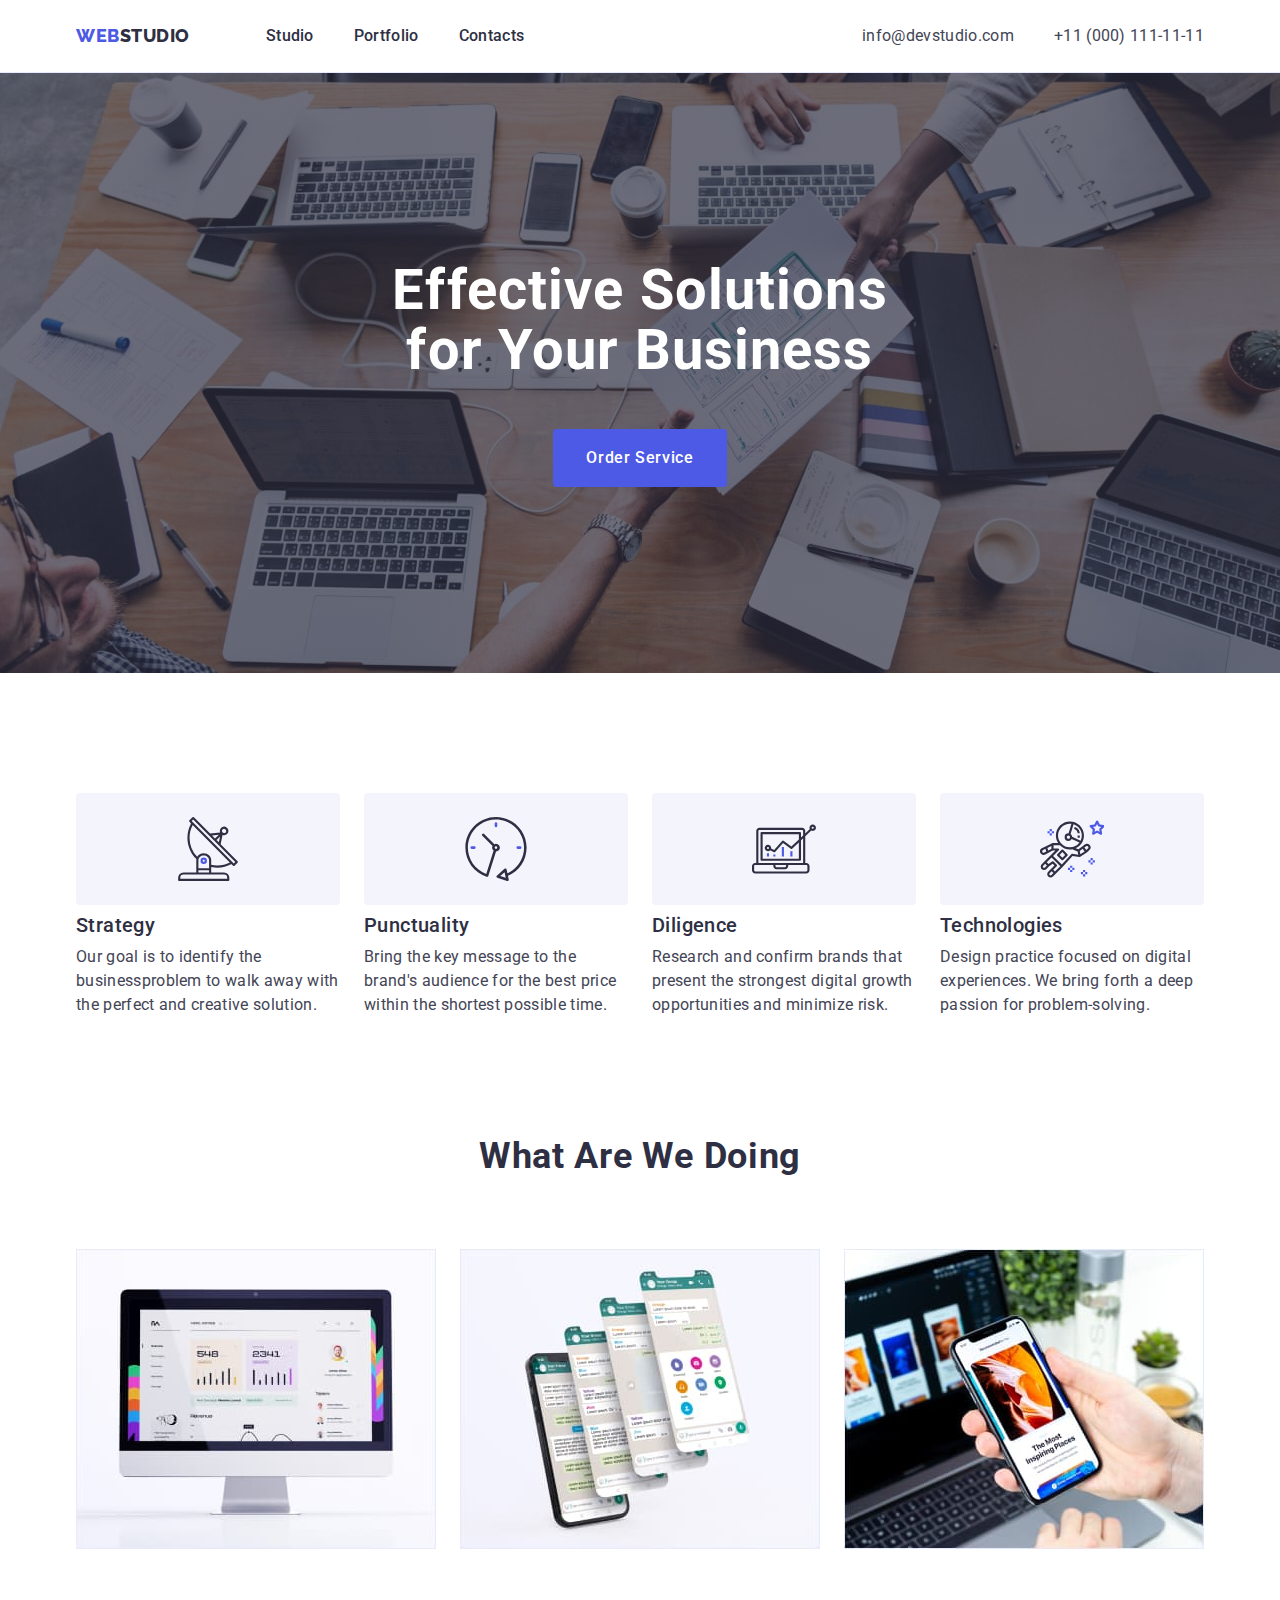
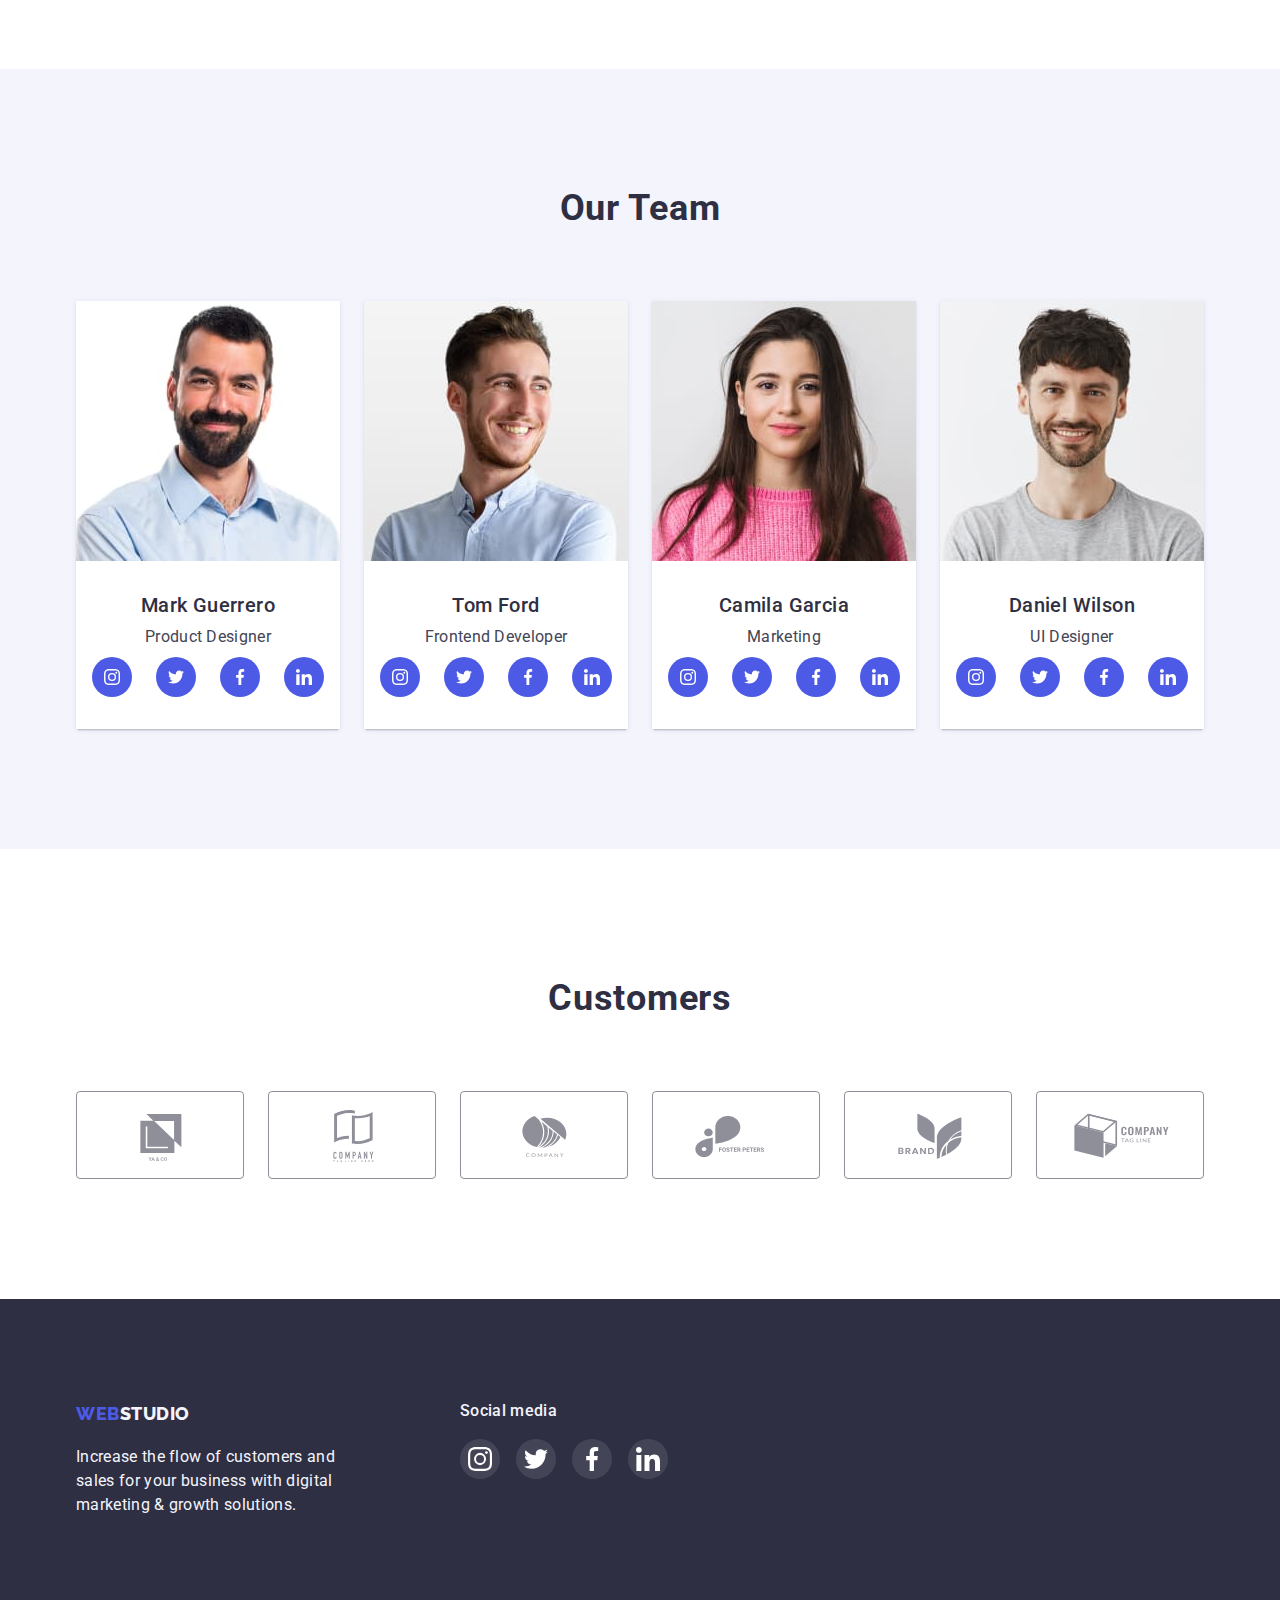
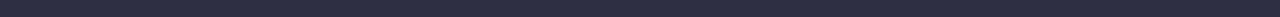
==== index.html @ 01f94a44 "Initial commit" ====
<!DOCTYPE html>
<html lang="en">
  <head>
    <meta charset="UTF-8">
    <link
      rel="stylesheet"
      href="https://cdnjs.cloudflare.com/ajax/libs/modern-normalize/1.1.0/modern-normalize.css">
    <link rel="preconnect" href="https://fonts.googleapis.com">
    <link rel="preconnect" href="https://fonts.gstatic.com" crossorigin>
    <link
      href="https://fonts.googleapis.com/css2?family=Raleway:wght@800&family=Roboto:wght@400;500;700;900&display=swap"
      rel="stylesheet">
    <link rel="stylesheet" href="./css/styles.css">
    <title>Main page</title>
  </head>
  <body>
    <!-- Header section -->
    <header class="header">
      <div class="container">
        <nav class="navigation">
          <!-- Logo -->
          <a
            href="./index.html"
            aria-label="Webstudio home page"
            class="logo navigation-item"
          >
            <span class="logo-accent">Web</span>Studio
          </a>

          <!-- Main navigation -->
          <ul class="navigation-list list">
            <li class="item">
              <a href="./index.html" class="navigation-item"> Studio </a>
            </li>
            <li class="item">
              <a href="./portfolio.html" class="navigation-item"> Portfolio </a>
            </li>
            <li class="item">
              <a href="" class="navigation-item"> Contacts </a>
            </li>
          </ul>
        </nav>
        <!-- Contacts block. The only address block at present so wrapped with address tag -->
        <address>
          <ul class="contact-list list">
            <li class="item">
              <a href="mailto:info@devstudio.com" class="contact-item">
                <!-- <svg class="icon-socials">
                  <use href="./images/icons.svg#envelope"></use>
                </svg> -->
                info@devstudio.com
              </a>
            </li>
            <li class="item">
              <a href="tel:+110001111111" class="contact-item">
                <!-- <svg class="icon-socials">
                  <use href="./images/icons.svg#phone"></use>
                </svg> -->
                +11 (000) 111-11-11
              </a>
            </li>
          </ul>
        </address>
      </div>
    </header>

    <main>
      <!-- Hero section -->
      <section class="section hero">
        <div class="overlay">
          <h1 class="hero-title">Effective Solutions for Your Business</h1>
          <button type="button" class="button primary">Order Service</button>
        </div>
      </section>
      <!-- Strengths section -->
      <section class="section strengths">
        <div class="container">
          <h2 class="section-title visually-hidden">Strengths</h2>
          <ul class="strengths-list list">
            <li class="item">
              <div class="item-picture">
                <svg class="strengths-icon">
                  <use href="./images/icons.svg#antenna"></use>
                </svg>
              </div>
              <h3 class="item-title">Strategy</h3>
              <p class="item-text">
                Our goal is to identify the businessproblem to walk away with
                the perfect and creative solution.
              </p>
            </li>
            <li class="item">
              <div class="item-picture">
                <svg class="strengths-icon">
                  <use href="./images/icons.svg#clock"></use>
                </svg>
              </div>
              <h3 class="item-title">Punctuality</h3>
              <p class="item-text">
                Bring the key message to the brand's audience for the best price
                within the shortest possible time.
              </p>
            </li>
            <li class="item">
              <div class="item-picture">
                <svg class="strengths-icon">
                  <use href="./images/icons.svg#diagram"></use>
                </svg>
              </div>
              <h3 class="item-title">Diligence</h3>
              <p class="item-text">
                Research and confirm brands that present the strongest digital
                growth opportunities and minimize risk.
              </p>
            </li>
            <li class="item">
              <div class="item-picture">
                <svg class="strengths-icon">
                  <use href="./images/icons.svg#astronaut"></use>
                </svg>
              </div>
              <h3 class="item-title">Technologies</h3>
              <p class="item-text">
                Design practice focused on digital experiences. We bring forth a
                deep passion for problem-solving.
              </p>
            </li>
          </ul>
        </div>
      </section>

      <!-- Services section -->
      <section class="section services">
        <div class="container">
          <h2 class="section-title">What are we doing</h2>
          <ul class="services-list list">
            <li class="item">
              <a href="./portfolio.html" class="item-link">
                <img
                  src="./images/img1-services-360x300-opt.jpg"
                  alt="descktop web application"
                  width="360"
                  height="300"
                  class="block-img"
                >
              </a>
            </li>
            <li class="item">
              <a href="./portfolio.html" class="item-link">
                <img
                  src="./images/img2-services-360x300-opt.jpg"
                  alt="mobile application"
                  width="360"
                  height="300"
                  class="block-img"
                >
              </a>
            </li>
            <li class="item">
              <a href="./portfolio.html" class="item-link">
                <img
                  src="./images/img3-services-360x300-opt.jpg"
                  alt="web application for different type of devices"
                  width="360"
                  height="300"
                  class="block-img"
                >
              </a>
            </li>
          </ul>
        </div>
      </section>

      <!-- Team section -->
      <section class="section team">
        <div class="container">
          <h2 class="section-title">Our Team</h2>
          <ul class="team-list list">
            <li class="item">
              <img
                src="./images/img1-team-264x260-opt.jpg"
                alt="Mark Guerrero product designer"
                width="264"
                height="260"
                class="block-img"
              >
              <div class="caption-wrapper">
                <h3 class="item-title">Mark Guerrero</h3>
                <p class="item-text">Product Designer</p>
                <ul class="list socials-list">
                  <li class="social-item">
                    <a
                      href="https://instagram.com"
                      aria-label="instagram"
                      class="link-social"
                    >
                      <svg class="icon-socials">
                        <use href="./images/icons.svg#instagram"></use>
                      </svg>
                    </a>
                  </li>
                  <li class="social-item">
                    <a
                      href="https://twitter.com"
                      aria-label="twitter"
                      class="link-social"
                    >
                      <svg class="icon-socials">
                        <use href="./images/icons.svg#twitter"></use>
                      </svg>
                    </a>
                  </li>
                  <li class="social-item">
                    <a
                      href="https://facebook.com"
                      aria-label="facebook"
                      class="link-social"
                    >
                      <svg class="icon-socials">
                        <use href="./images/icons.svg#facebook"></use>
                      </svg>
                    </a>
                  </li>
                  <li class="social-item">
                    <a
                      href="https://linkedin.com"
                      aria-label="linkedin"
                      class="link-social"
                    >
                      <svg class="icon-socials">
                        <use href="./images/icons.svg#linkedin"></use>
                      </svg>
                    </a>
                  </li>
                </ul>
              </div>
            </li>
            <li class="item">
              <img
                src="./images/img2-team-264x260-opt.jpg"
                alt="Tom Ford frontend developer"
                width="264"
                height="260"
                class="block-img"
              >
              <div class="caption-wrapper">
                <h3 class="item-title">Tom Ford</h3>
                <p class="item-text">Frontend Developer</p>
                <ul class="list socials-list">
                  <li class="social-item">
                    <a
                      href="https://instagram.com"
                      aria-label="instagram"
                      class="link-social"
                    >
                      <svg class="icon-socials">
                        <use href="./images/icons.svg#instagram"></use>
                      </svg>
                    </a>
                  </li>
                  <li class="social-item">
                    <a
                      href="https://twitter.com"
                      aria-label="twitter"
                      class="link-social"
                    >
                      <svg class="icon-socials">
                        <use href="./images/icons.svg#twitter"></use>
                      </svg>
                    </a>
                  </li>
                  <li class="social-item">
                    <a
                      href="https://facebook.com"
                      aria-label="facebook"
                      class="link-social"
                    >
                      <svg class="icon-socials">
                        <use href="./images/icons.svg#facebook"></use>
                      </svg>
                    </a>
                  </li>
                  <li class="social-item">
                    <a
                      href="https://linkedin.com"
                      aria-label="linkedin"
                      class="link-social"
                    >
                      <svg class="icon-socials">
                        <use href="./images/icons.svg#linkedin"></use>
                      </svg>
                    </a>
                  </li>
                </ul>
              </div>
            </li>
            <li class="item">
              <img
                src="./images/img3-team-264x260-opt.jpg"
                alt="Camila Garcia marketing"
                width="264"
                height="260"
                class="block-img"
              >
              <div class="caption-wrapper">
                <h3 class="item-title">Camila Garcia</h3>
                <p class="item-text">Marketing</p>
                <ul class="list socials-list">
                  <li class="social-item">
                    <a
                      href="https://instagram.com"
                      aria-label="instagram"
                      class="link-social"
                    >
                      <svg class="icon-socials">
                        <use href="./images/icons.svg#instagram"></use>
                      </svg>
                    </a>
                  </li>
                  <li class="social-item">
                    <a
                      href="https://twitter.com"
                      aria-label="twitter"
                      class="link-social"
                    >
                      <svg class="icon-socials">
                        <use href="./images/icons.svg#twitter"></use>
                      </svg>
                    </a>
                  </li>
                  <li class="social-item">
                    <a
                      href="https://facebook.com"
                      aria-label="facebook"
                      class="link-social"
                    >
                      <svg class="icon-socials">
                        <use href="./images/icons.svg#facebook"></use>
                      </svg>
                    </a>
                  </li>
                  <li class="social-item">
                    <a
                      href="https://linkedin.com"
                      aria-label="linkedin"
                      class="link-social"
                    >
                      <svg class="icon-socials">
                        <use href="./images/icons.svg#linkedin"></use>
                      </svg>
                    </a>
                  </li>
                </ul>
              </div>
            </li>
            <li class="item">
              <img
                src="./images/img4-team-264x260-opt.jpg"
                alt="Daniel Wilson ui designer"
                width="264"
                height="260"
                class="block-img"
              >
              <div class="caption-wrapper">
                <h3 class="item-title">Daniel Wilson</h3>
                <p class="item-text">UI Designer</p>
                <ul class="list socials-list">
                  <li class="social-item">
                    <a
                      href="https://instagram.com"
                      aria-label="instagram"
                      class="link-social"
                    >
                      <svg class="icon-socials">
                        <use href="./images/icons.svg#instagram"></use>
                      </svg>
                    </a>
                  </li>
                  <li class="social-item">
                    <a
                      href="https://twitter.com"
                      aria-label="twitter"
                      class="link-social"
                    >
                      <svg class="icon-socials">
                        <use href="./images/icons.svg#twitter"></use>
                      </svg>
                    </a>
                  </li>
                  <li class="social-item">
                    <a
                      href="https://facebook.com"
                      aria-label="facebook"
                      class="link-social"
                    >
                      <svg class="icon-socials">
                        <use href="./images/icons.svg#facebook"></use>
                      </svg>
                    </a>
                  </li>
                  <li class="social-item">
                    <a
                      href="https://linkedin.com"
                      aria-label="linkedin"
                      class="link-social"
                    >
                      <svg class="icon-socials">
                        <use href="./images/icons.svg#linkedin"></use>
                      </svg>
                    </a>
                  </li>
                </ul>
              </div>
            </li>
          </ul>
        </div>
      </section>
       <!-- Clients section -->
    <section class="section clients">
      <div class="container">
        <h2 class="section-title">Customers</h2>
        <ul class="clients-list list">
          <li class="item">
            <a href="" aria-label="client one" class="client-link">
              <svg class="client-icon">
                <use href="./images/icons.svg#company-1"></use>
              </svg>
            </a>
          </li>
          <li class="item">
            <a href="" aria-label="client two" class="client-link">
              <svg class="client-icon">
                <use href="./images/icons.svg#company-2"></use>
              </svg>
            </a>
          </li>
          <li class="item">
            <a href="" aria-label="client three" class="client-link">
              <svg class="client-icon">
                <use href="./images/icons.svg#company-3"></use>
              </svg>
            </a>
          </li>
          <li class="item">
            <a href="" aria-label="client four" class="client-link">
              <svg class="client-icon">
                <use href="./images/icons.svg#company-4"></use>
              </svg>
            </a>
          </li>
          <li class="item">
            <a href="" aria-label="client five" class="client-link">
              <svg class="client-icon">
                <use href="./images/icons.svg#company-5"></use>
              </svg>
            </a>
          </li>
          <li class="item">
            <a href="" aria-label="client six" class="client-link">
              <svg class="client-icon">
                <use href="./images/icons.svg#company-6"></use>
              </svg>
            </a>
          </li>
        </ul>
      </div>
    </section>
    </main>

   

    <footer class="footer">
      <div class="container">
        <!-- <h2 class="visually-hidden">Footer</h2> -->
        <!-- Logo block-->
        <div class="footer-logo">
          <!-- <h3 class="visually-hidden">Logo</h3> -->
          <a href="./index.html" aria-label="Webstudio home page" class="logo">
            <span class="logo-accent">Web</span>Studio
          </a>

          <!-- This part also can be call to action (<b>) but not important at the moment -->
          <p class="footer-text">
            Increase the flow of customers and sales for your business with
            digital marketing & growth solutions.
          </p>
        </div>
        <!-- Socials block -->
        <div class="footer-socials">
          <p class="socials-title">Social media</p>
          <ul class="list socials-list">
            <li class="social-item">
              <a
                href="https://instagram.com"
                aria-label="instagram"
                class="link-social"
              >
                <svg class="icon-socials">
                  <use href="./images/icons.svg#instagram"></use>
                </svg>
              </a>
            </li>
            <li class="social-item">
              <a
                href="https://twitter.com"
                aria-label="twitter"
                class="link-social"
              >
                <svg class="icon-socials">
                  <use href="./images/icons.svg#twitter"></use>
                </svg>
              </a>
            </li>
            <li class="social-item">
              <a
                href="https://facebook.com"
                aria-label="facebook"
                class="link-social"
              >
                <svg class="icon-socials">
                  <use href="./images/icons.svg#facebook"></use>
                </svg>
              </a>
            </li>
            <li class="social-item">
              <a
                href="https://linkedin.com"
                aria-label="linkedin"
                class="link-social"
              >
                <svg class="icon-socials">
                  <use href="./images/icons.svg#linkedin"></use>
                </svg>
              </a>
            </li>
          </ul>
        </div>
      </div>
    </footer>
  </body>
</html>
---- css/styles.css ----
:root {
    --primary-brand: #4D5AE5;
    --action-active: #404BBF;
    --dark: #2E2F42;
    --text-main: #434455;
    --accent-color: #E7E9FC;
    --light: #F4F4FD;
    --background-primary: #FFFFFF;
    --hero-background: rgba(46, 47, 66, 0.7);
    --background-footer-social: rgba(255, 255, 255, 0.1);
    --success-highlight: #31D0AA;
    --subtle-text: #8E8F99;
}

body {

    color: var(--text-main);

    font-family: 'Roboto', sans-serif;

}

.container {
    width: 1158px;
    margin-left: auto;
    margin-right: auto;
    padding-left: 15px;
    padding-right: 15px;

}

/* 4px fix */
.block-img {
    display: block;
}

/* common undotted list*/
.list {
    margin-top: 0;
    margin-bottom: 0;
    padding-left: 0;

    list-style: none;
}


/* common dark item header */
.item-title {
    margin-top: 0;
    margin-bottom: 0;

    color: var(--dark);

    font-weight: 500;
    font-size: 20px;
    line-height: 1.2;
    letter-spacing: 0.02em;
}

.item-text {
    margin-top: 0;
    margin-bottom: 0;

    /* Temporary fix for a text wrapped with link in a team block (styles inherited from user-agent).  */
    /* Will be deleted because team items doesn't look like a link on next mockups*/
    color: var(--text-main);
    line-height: 1.5;
    letter-spacing: 0.02em;
}

.section {
    background-color: var(--background-primary);
}

.section-title {
    margin-top: 0;
    margin-bottom: 0;

    color: var(--dark);


    font-size: 36px;
    line-height: 1.11;
    letter-spacing: 0.02em;
    text-transform: capitalize;
    text-align: center;
}


/* links */

.item-link {
    text-decoration: none;
}

/* Just for hover/focused purposes */
.item-link:hover,
.item-link:focus {
    background-color: var(--primary-brand);
}

.button {

    border-radius: 4px;
    border: 1px solid transparent;

    font-family: 'Roboto', sans-serif;
    font-size: 16px;
    font-weight: 500;
    line-height: 1.5;
    letter-spacing: 0.04em;

    cursor: pointer;
}

.button.primary {
    padding: 16px 32px;
    color: var(--background-primary);
    background-color: var(--primary-brand);

}

.button.primary:hover,
.button.primary:focus {
    background-color: var(--action-active);

}


.button.filter {
    padding: 12px 24px;
    border: 1px solid var(--accent-color);


    background-color: var(--light);
    color: var(--primary-brand);

}

.button.filter:hover,
.button.filter:focus {
    border: 1px solid transparent;

    background-color: var(--action-active);
    color: var(--background-primary);

    box-shadow: 0px 3px 1px rgba(0, 0, 0, 0.1), 0px 2px 1px rgba(0, 0, 0, 0.08), 0px 2px 2px rgba(0, 0, 0, 0.12);

}

/* Socials */
.link-social {
    /* display: block; */
    display: flex;
    min-width: 40px;
    min-height: 40px;
    padding: 8px;
    justify-content: center;
    align-items: center;

    border-radius: 50%;


}

.icon-socials {
    display: block;
    width: 16px;
    height: 16px;

    fill: var(--background-primary)
}

/* For hodden elements */
.visually-hidden {
    position: absolute;
    width: 1px;
    height: 1px;
    margin: -1px;
    border: 0;
    padding: 0;

    white-space: nowrap;
    clip-path: inset(100%);
    clip: rect(0 0 0 0);
    overflow: hidden;
}

/* Header Section */

.header {
    border-bottom: 1px solid var(--accent-color);
    background-color: var(--background-primary);
}

.header .container {
    display: flex;
    justify-content: space-between;
    align-items: center;
}

/* Logo Elements*/

.logo {


    font-family: 'Raleway', sans-serif;
    font-weight: 800;
    font-size: 18px;
    line-height: 1.33;
    letter-spacing: 0.03em;
    text-transform: uppercase;
    text-decoration: none;

}

.logo .logo-accent {
    color: var(--primary-brand);
}

.logo.navigation-item {
    margin-right: 76px;
}


/* Site Navigation Block */

.navigation {
    display: flex;
}

.navigation-list {
    display: flex;
}

.navigation-list .item:not(:last-child) {
    margin-right: 40px;
}

.navigation-item {
    display: block;
    padding-top: 24px;
    padding-bottom: 24px;

    color: var(--dark);
    text-decoration: none;

}

.navigation-item:hover,
.navigation-item:focus {
    color: var(--action-active);
}

.navigation-list .navigation-item {
    font-weight: 500;
    line-height: 1.5;
    letter-spacing: 0.02em;
}


/* Contacts Block*/

.contact-list {
    display: flex;
}

.contact-list .item:not(:last-child) {
    margin-right: 40px;
}


.contact-item {
    display: inline-block;
    padding-top: 24px;
    padding-bottom: 24px;

    color: var(--text-main);
    text-decoration: none;
    line-height: 1.5;
    letter-spacing: 0.02em;
}

.contact-item .icon-socials {
    display: inline-block;
    /* 8px in total but 4px inline-block 4px margin  */
    margin-right: 4px;
    vertical-align: middle;

    fill: currentColor;
}

.contact-item:hover,
.contact-item:focus {
    color: var(--action-active);
}

.contact-list .contact-item {
    font-style: normal;
}

/* Hero Section */

.hero-title {
    margin-top: 0;
    margin-bottom: 48px;
    margin-left: auto;
    margin-right: auto;
    max-width: 498px;

    color: var(--background-primary);

    font-size: 56px;
    line-height: 1.07;
    letter-spacing: 0.02em;
}

.overlay {
    height: 600px;
    max-width: 1400px;
    margin-left: auto;
    margin-right: auto;
    padding-top: 188px;
    background-image:
        linear-gradient(var(--hero-background), var(--hero-background)),
        url("../images/people-office-1400x600-opt.jpg");

    text-align: center;
}

/* Strengths Section */
.strengths {
    padding-top: 120px;
    padding-bottom: 60px;
}

.strengths .item {
    width: 264px;
}

.strengths .item-title {
    margin-bottom: 8px;
}

.strengths-list {
    display: flex;
}

.strengths-list .item:not(:last-child) {
    margin-right: 24px;
}

.strengths-list .item-picture {
    /* padding: 24px 100px; */
    display: flex;
    padding: 4px;
    min-height: 112px;
    justify-content: center;
    align-items: center;
    margin-bottom: 8px;

    background-color: var(--light);
    border-radius: 4px;
}

.strengths-icon {
    display: block;
    width: 64px;
    height: 64px;

    fill: var(--dark);
}

/* Services Section */

.services {
    padding-top: 60px;
    padding-bottom: 120px;
}

.services .section-title {
    margin-bottom: 72px;
}

.services-list {
    display: flex;
}

.services-list .item:not(:last-child) {
    margin-right: 24px;
}



/* Team Section */

.team {
    padding-top: 120px;
    padding-bottom: 120px;

    background-color: var(--light);
}

.team .section-title {
    margin-bottom: 72px;
}

.team-list {
    display: flex;
}

.team-list .item {
    text-align: center;

    box-shadow: 0px 1px 6px rgba(46, 47, 66, 0.08), 0px 1px 1px rgba(46, 47, 66, 0.16), 0px 2px 1px rgba(46, 47, 66, 0.08);
    border-radius: 0px 0px 4px 4px;
}

.team-list .item-title {
    margin-bottom: 8px;
}

.team-list .item-text {
    margin-bottom: 8px;
}

.team-list .item:not(:last-child) {
    margin-right: 24px;
}

.team-list .caption-wrapper {
    padding: 32px 16px;

    background-color: var(--background-primary);
}

.socials-list {
    display: flex;
    justify-content: space-between;
}



.team .link-social {
    background-color: var(--primary-brand);
    
}

.team .link-social:hover,
.team .link-social:focus {
    background-color: var(--action-active);

}





/* Portfolio Section */

.portfolio {
    padding-top: 96px;
    padding-bottom: 120px;
}

.filter-list {
    display: flex;
    justify-content: center;
    margin-bottom: 72px;
}

.works-list .item-title {
    margin-bottom: 8px;

}

.works-list .item {
    box-shadow: 0px 1px 6px rgba(46, 47, 66, 0.08);
}

.works-list .item:hover,
.works-list .item:focus {
    box-shadow: 0px 1px 6px rgba(46, 47, 66, 0.08), 0px 1px 1px rgba(46, 47, 66, 0.16), 0px 2px 1px rgba(46, 47, 66, 0.08);
}

.works-list .caption-wrapper {
    padding: 32px 16px;

    border-left: 1px solid var(--accent-color);
    border-right: 1px solid var(--accent-color);
    border-bottom: 1px solid var(--accent-color);
}

.works-list .item:hover .caption-wrapper,
.works-list .item:focus .caption-wrapper {
    border-left: 0.5px solid var(--light);
    border-right: 0.5px solid var(--light);
    border-bottom: 0.5px solid var(--light);
}


/* Portfolio Filter */

.filter-list .item:not(:last-child) {
    margin-right: 24px;
}

/* Portfolio Works Catalogue */

.works-list {
    display: flex;
    flex-wrap: wrap;
}

.works-list .item:not(:nth-child(3n)) {
    margin-right: 24px;
}

.works-list .item:not(:nth-last-child(-n+3)) {
    margin-bottom: 48px;
}

/* Clients section */

.clients {
    padding-top: 130px;
    padding-bottom: 120px;
    /* padding-left: 156px; */
    /* padding-right: 156px; */
}

.clients .section-title {
    margin-bottom: 72px;
}

.clients-list {
    display: flex;
    justify-content: space-between;
}

.client-link {
    display: flex;
    min-width: 168px;
    min-height: 88px;
    padding: 4px;
    justify-content: center;
    align-items: center;

    border: 1px solid var(--subtle-text);
    border-radius: 4px;
    color: var(--subtle-text);
}

.client-link:hover,
.client-link:focus {

    border: 1px solid var(--action-active);
    color: var(--action-active);
}

.client-icon {
    width: 104px;
    height: 56px;

    fill: currentColor;
}



/* Footer Section */

.footer {
    padding-top: 100px;
    padding-bottom: 100px;

    color: var(--light);
    background-color: var(--dark);
}

.footer .logo {
    display: block;
    margin-bottom: 16px;

    color: var(--light);

    line-height: 1.67;
}

.footer .logo:hover,
.footer .logo:focus {
    color: var(--primary-brand);
}

.footer-text {
    margin-bottom: 0;
    max-width: 264px;

    line-height: 1.5;
    letter-spacing: 0.02em;
}

.footer-socials {
    min-width: 208px;
}

.footer-socials .socials-title {
    margin-top: 0;
    margin-bottom: 16px;

    font-weight: 500;
    line-height: 1.5;
    letter-spacing: 0.02em;
}

.footer-socials .socials-list {
    display: flex;
    justify-content: space-between;
}

.footer-socials .icon-socials {
    width: 24px;
    height: 24px;
}

.footer .link-social {
    /* padding: 8px; */

    background-color: var(--background-footer-social);
}

.footer .link-social:hover,
.footer .link-social:focus {
    background-color: var(--success-highlight);

}

.footer .container {
    display: flex;
}

.footer-logo {
    margin-right: 120px;
}
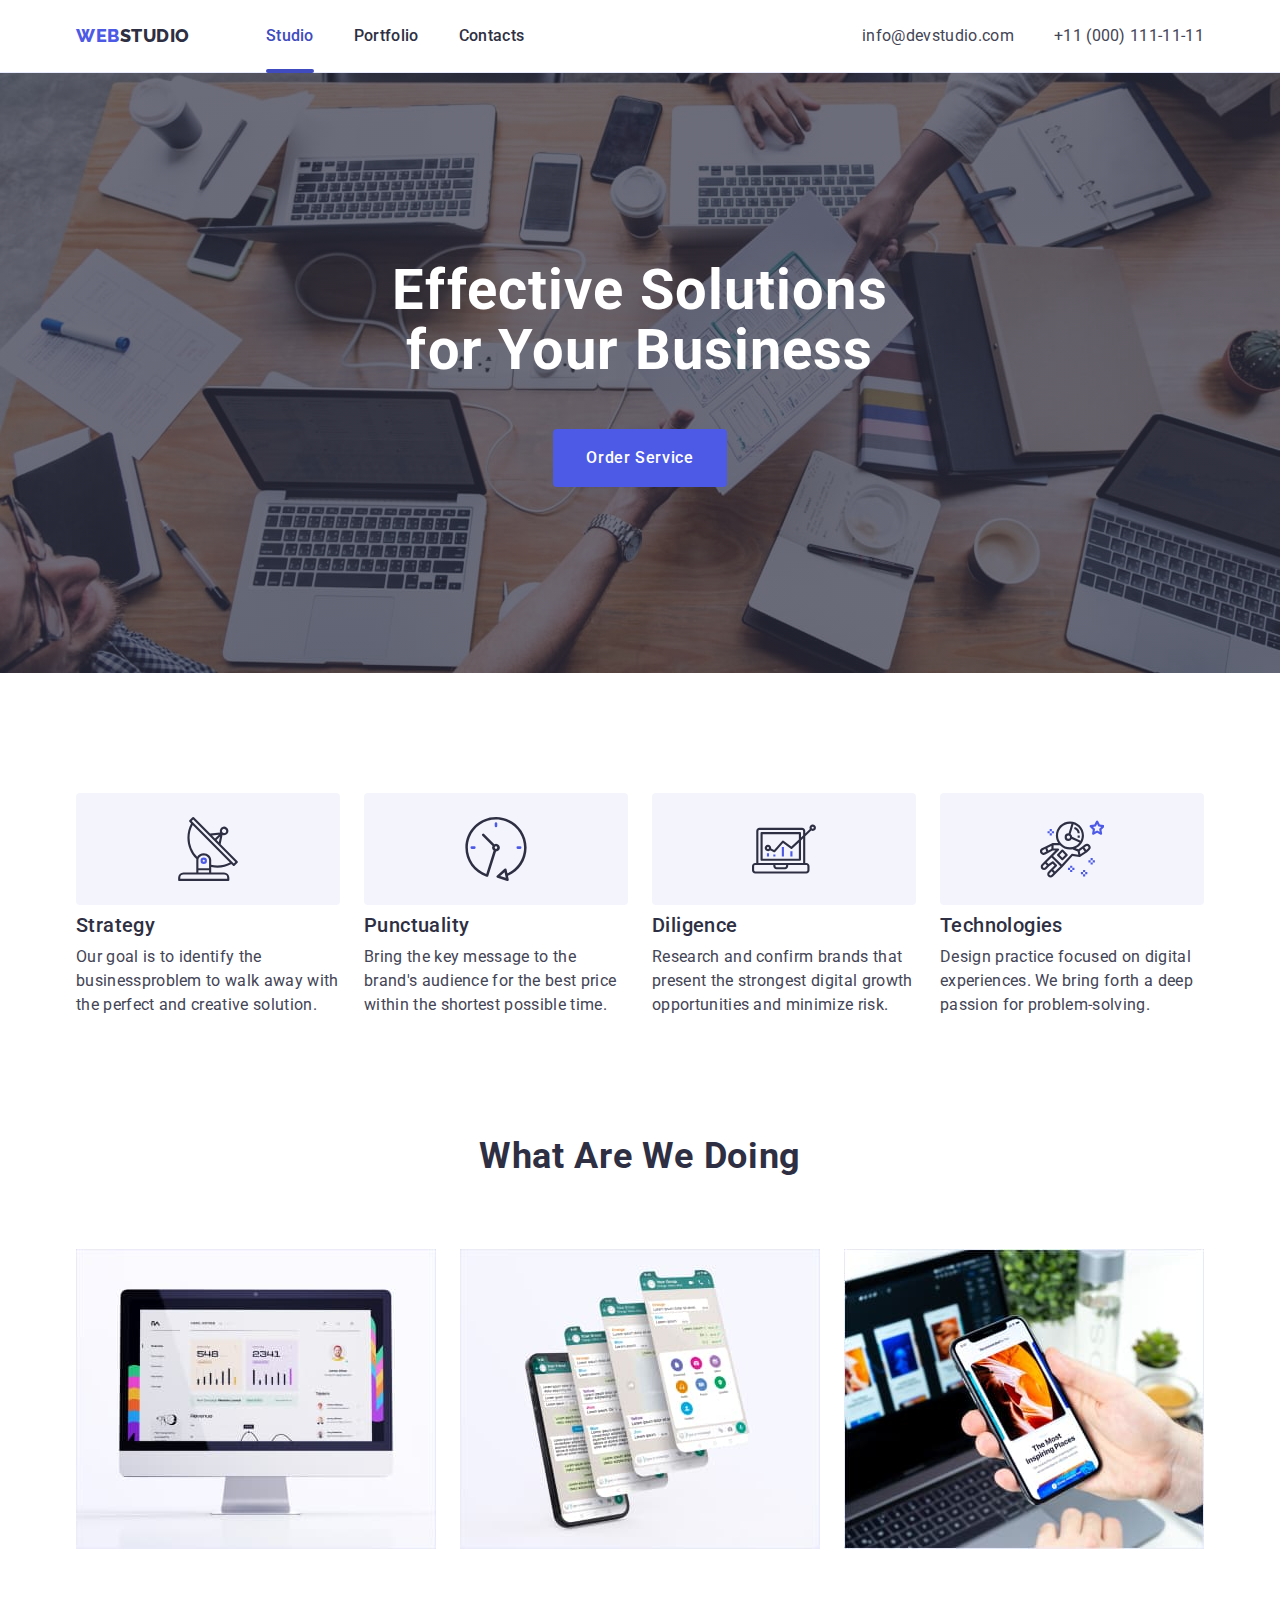
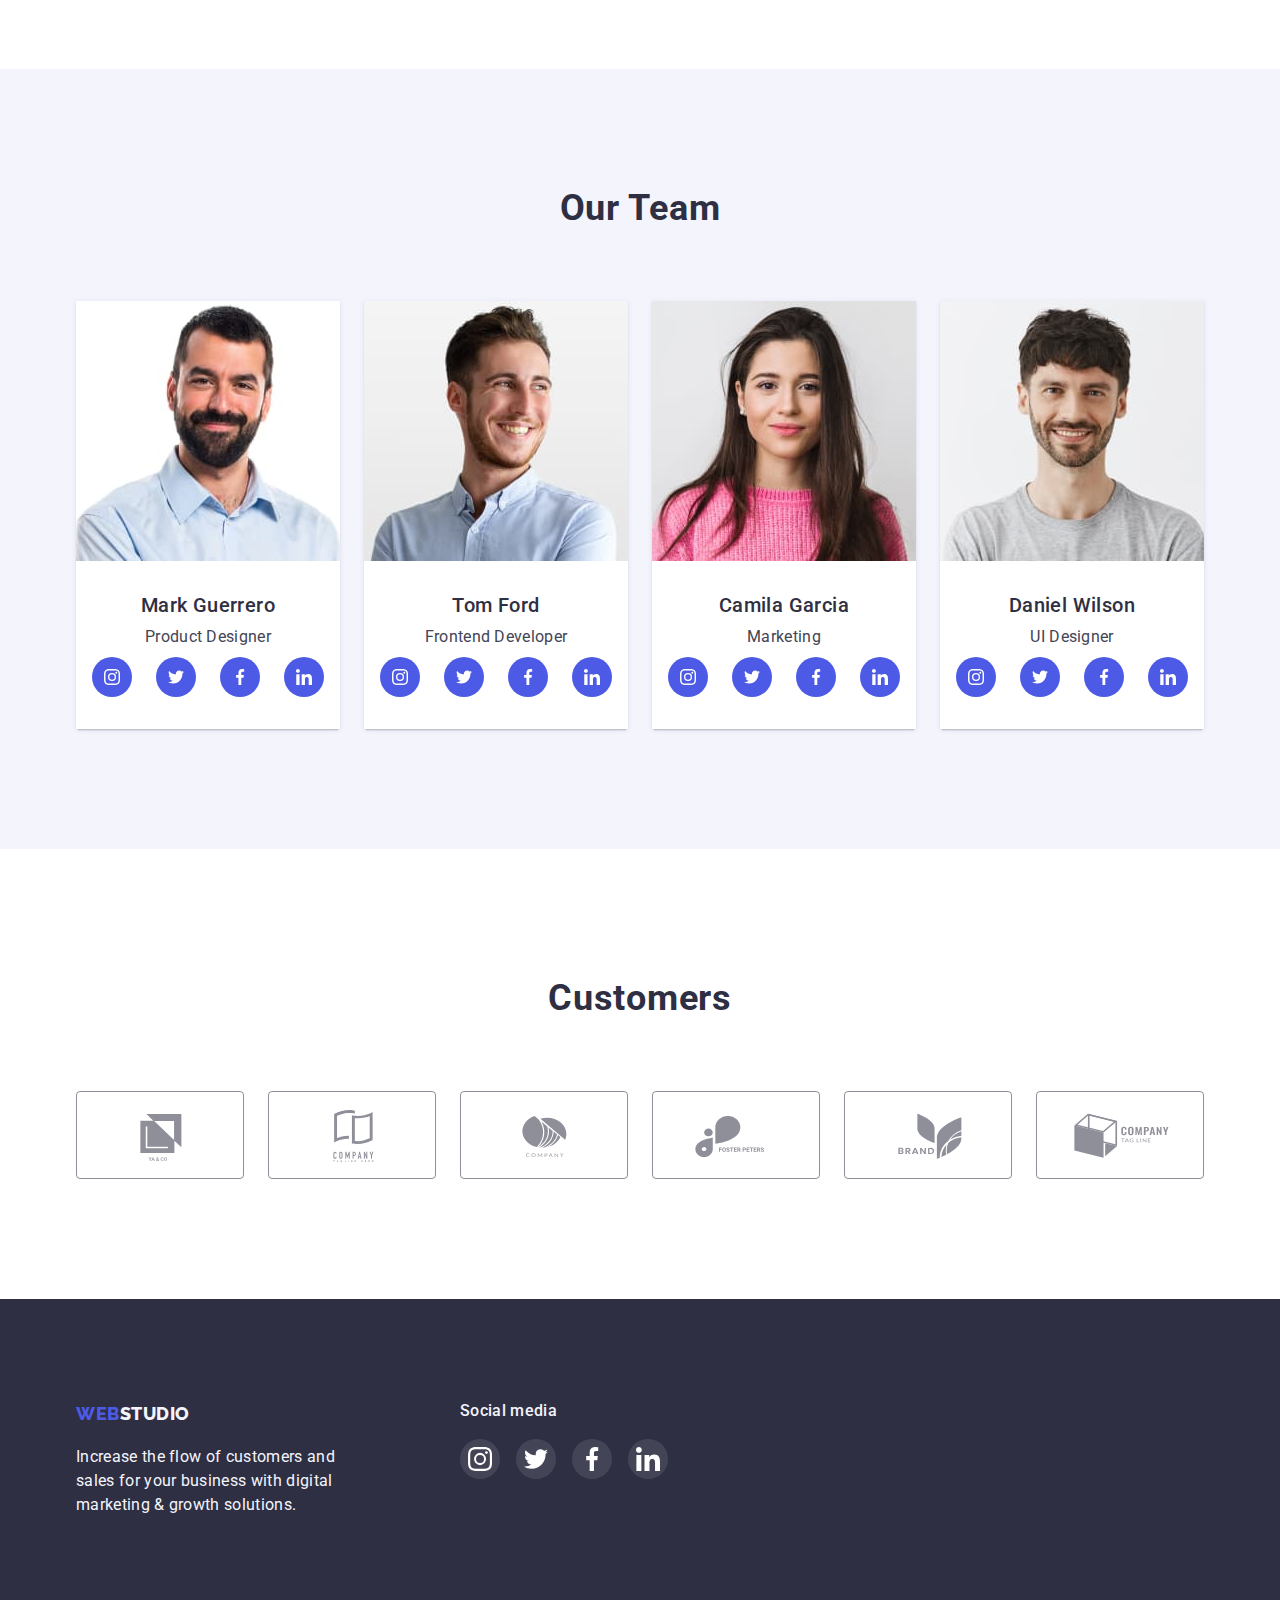
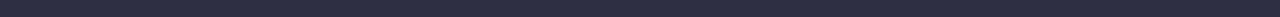
==== commit 11c03788: "menu current-page state" ====
--- a/index.html
+++ b/index.html
@@ -29,8 +29,8 @@
 
           <!-- Main navigation -->
           <ul class="navigation-list list">
-            <li class="item">
-              <a href="./index.html" class="navigation-item"> Studio </a>
+            <li class="item ">
+              <a href="./index.html" class="navigation-item current"> Studio </a>
             </li>
             <li class="item">
               <a href="./portfolio.html" class="navigation-item"> Portfolio </a>
--- a/css/styles.css
+++ b/css/styles.css
@@ -29,6 +29,8 @@
 
 }
 
+
+
 /* 4px fix */
 .block-img {
     display: block;
@@ -258,6 +260,25 @@
     letter-spacing: 0.02em;
 }
 
+.navigation-item.current {
+    position: relative;
+    color: var(--action-active);
+}
+
+.navigation-item.current::after {
+    --height: 4px;
+    content: "";
+    display: block;
+    width: 100%;
+    height: var(--height);
+    position: absolute;
+    bottom: -1px;
+    /* 0 - 1px -> include 1px of header' bottom border which shoud be overlaped by design*/
+    left: 0;
+    border-radius: 2px;
+    background-color: var(--action-active);
+
+}
 
 /* Contacts Block*/
 
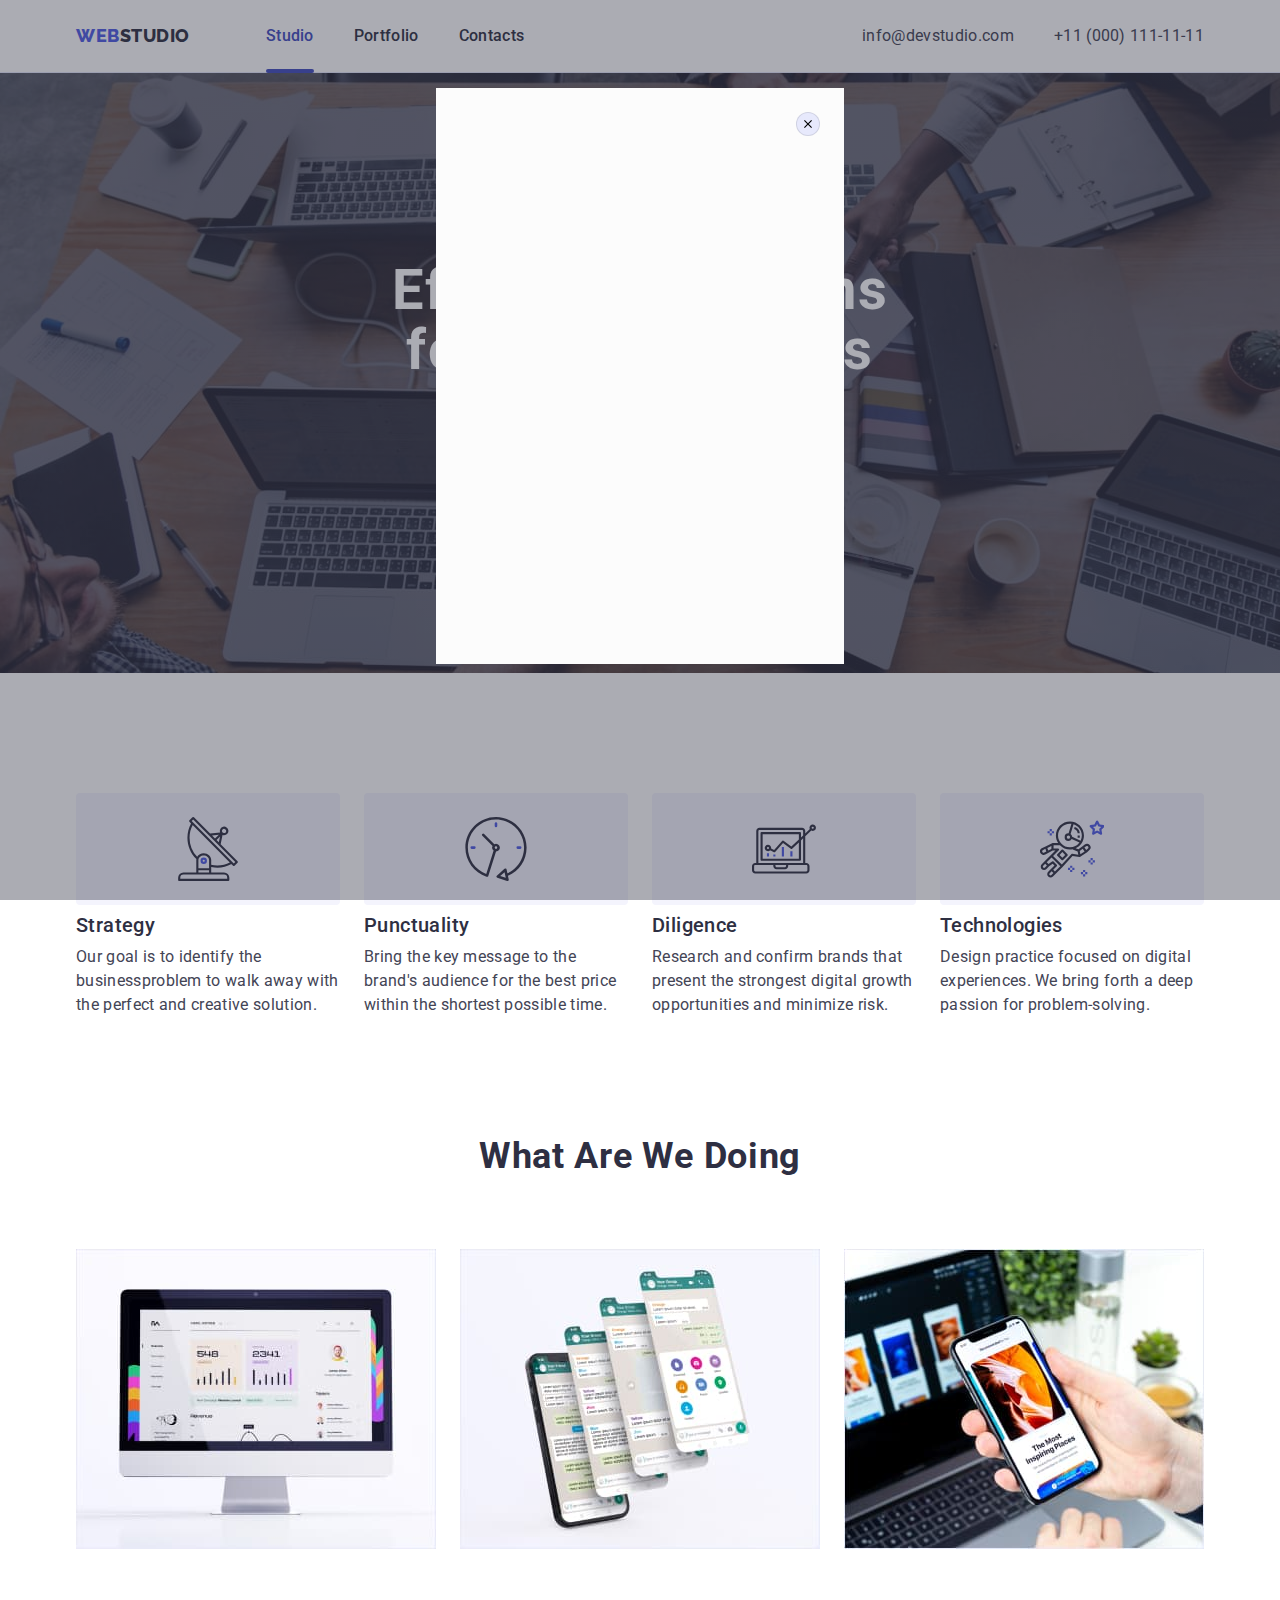
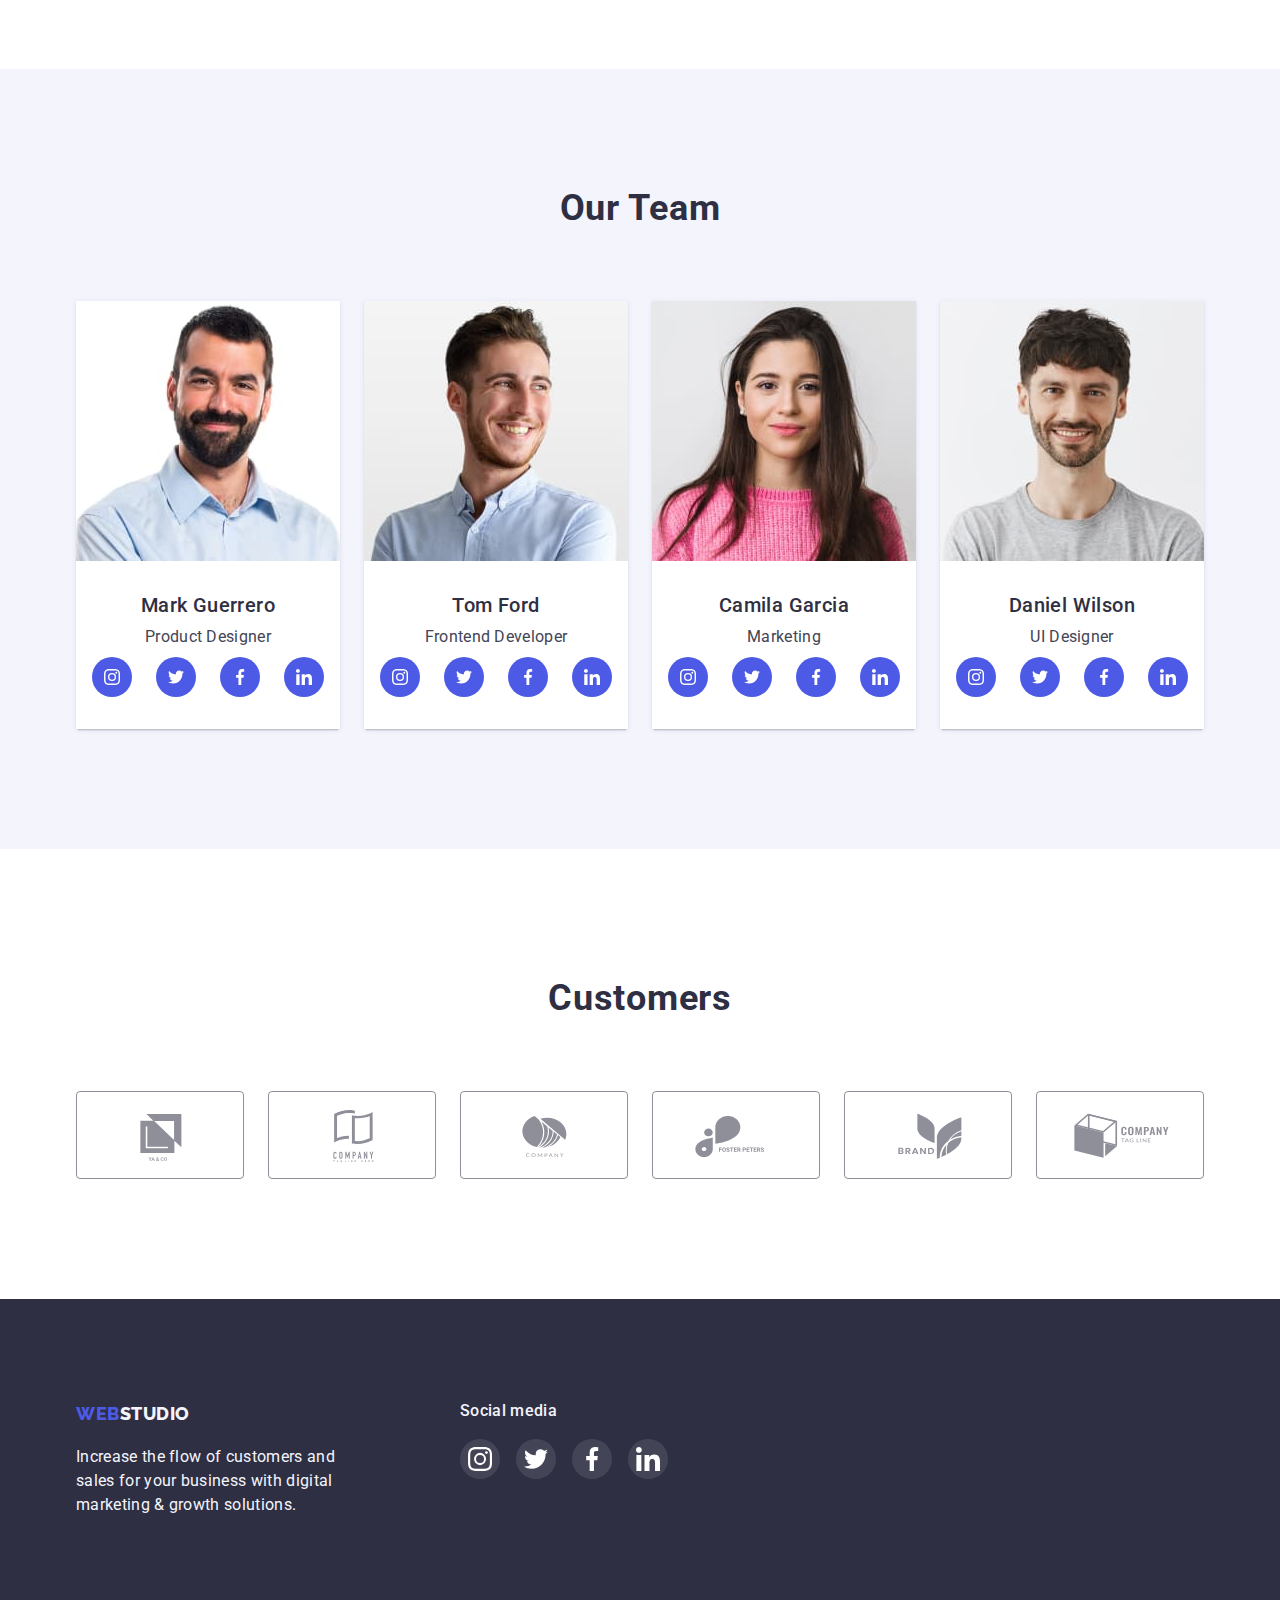
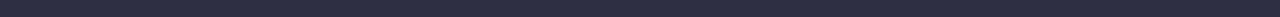
==== commit db906bf3: "modal basic" ====
--- a/index.html
+++ b/index.html
@@ -1,16 +1,18 @@
 <!DOCTYPE html>
 <html lang="en">
   <head>
-    <meta charset="UTF-8">
+    <meta charset="UTF-8" />
     <link
       rel="stylesheet"
-      href="https://cdnjs.cloudflare.com/ajax/libs/modern-normalize/1.1.0/modern-normalize.css">
-    <link rel="preconnect" href="https://fonts.googleapis.com">
-    <link rel="preconnect" href="https://fonts.gstatic.com" crossorigin>
+      href="https://cdnjs.cloudflare.com/ajax/libs/modern-normalize/1.1.0/modern-normalize.css"
+    />
+    <link rel="preconnect" href="https://fonts.googleapis.com" />
+    <link rel="preconnect" href="https://fonts.gstatic.com" crossorigin />
     <link
       href="https://fonts.googleapis.com/css2?family=Raleway:wght@800&family=Roboto:wght@400;500;700;900&display=swap"
-      rel="stylesheet">
-    <link rel="stylesheet" href="./css/styles.css">
+      rel="stylesheet"
+    />
+    <link rel="stylesheet" href="./css/styles.css" />
     <title>Main page</title>
   </head>
   <body>
@@ -29,8 +31,10 @@
 
           <!-- Main navigation -->
           <ul class="navigation-list list">
-            <li class="item ">
-              <a href="./index.html" class="navigation-item current"> Studio </a>
+            <li class="item">
+              <a href="./index.html" class="navigation-item current">
+                Studio
+              </a>
             </li>
             <li class="item">
               <a href="./portfolio.html" class="navigation-item"> Portfolio </a>
@@ -142,7 +146,7 @@
                   width="360"
                   height="300"
                   class="block-img"
-                >
+                />
               </a>
             </li>
             <li class="item">
@@ -153,7 +157,7 @@
                   width="360"
                   height="300"
                   class="block-img"
-                >
+                />
               </a>
             </li>
             <li class="item">
@@ -164,7 +168,7 @@
                   width="360"
                   height="300"
                   class="block-img"
-                >
+                />
               </a>
             </li>
           </ul>
@@ -183,7 +187,7 @@
                 width="264"
                 height="260"
                 class="block-img"
-              >
+              />
               <div class="caption-wrapper">
                 <h3 class="item-title">Mark Guerrero</h3>
                 <p class="item-text">Product Designer</p>
@@ -242,7 +246,7 @@
                 width="264"
                 height="260"
                 class="block-img"
-              >
+              />
               <div class="caption-wrapper">
                 <h3 class="item-title">Tom Ford</h3>
                 <p class="item-text">Frontend Developer</p>
@@ -301,7 +305,7 @@
                 width="264"
                 height="260"
                 class="block-img"
-              >
+              />
               <div class="caption-wrapper">
                 <h3 class="item-title">Camila Garcia</h3>
                 <p class="item-text">Marketing</p>
@@ -360,7 +364,7 @@
                 width="264"
                 height="260"
                 class="block-img"
-              >
+              />
               <div class="caption-wrapper">
                 <h3 class="item-title">Daniel Wilson</h3>
                 <p class="item-text">UI Designer</p>
@@ -415,59 +419,57 @@
           </ul>
         </div>
       </section>
-       <!-- Clients section -->
-    <section class="section clients">
-      <div class="container">
-        <h2 class="section-title">Customers</h2>
-        <ul class="clients-list list">
-          <li class="item">
-            <a href="" aria-label="client one" class="client-link">
-              <svg class="client-icon">
-                <use href="./images/icons.svg#company-1"></use>
-              </svg>
-            </a>
-          </li>
-          <li class="item">
-            <a href="" aria-label="client two" class="client-link">
-              <svg class="client-icon">
-                <use href="./images/icons.svg#company-2"></use>
-              </svg>
-            </a>
-          </li>
-          <li class="item">
-            <a href="" aria-label="client three" class="client-link">
-              <svg class="client-icon">
-                <use href="./images/icons.svg#company-3"></use>
-              </svg>
-            </a>
-          </li>
-          <li class="item">
-            <a href="" aria-label="client four" class="client-link">
-              <svg class="client-icon">
-                <use href="./images/icons.svg#company-4"></use>
-              </svg>
-            </a>
-          </li>
-          <li class="item">
-            <a href="" aria-label="client five" class="client-link">
-              <svg class="client-icon">
-                <use href="./images/icons.svg#company-5"></use>
-              </svg>
-            </a>
-          </li>
-          <li class="item">
-            <a href="" aria-label="client six" class="client-link">
-              <svg class="client-icon">
-                <use href="./images/icons.svg#company-6"></use>
-              </svg>
-            </a>
-          </li>
-        </ul>
-      </div>
-    </section>
+      <!-- Clients section -->
+      <section class="section clients">
+        <div class="container">
+          <h2 class="section-title">Customers</h2>
+          <ul class="clients-list list">
+            <li class="item">
+              <a href="" aria-label="client one" class="client-link">
+                <svg class="client-icon">
+                  <use href="./images/icons.svg#company-1"></use>
+                </svg>
+              </a>
+            </li>
+            <li class="item">
+              <a href="" aria-label="client two" class="client-link">
+                <svg class="client-icon">
+                  <use href="./images/icons.svg#company-2"></use>
+                </svg>
+              </a>
+            </li>
+            <li class="item">
+              <a href="" aria-label="client three" class="client-link">
+                <svg class="client-icon">
+                  <use href="./images/icons.svg#company-3"></use>
+                </svg>
+              </a>
+            </li>
+            <li class="item">
+              <a href="" aria-label="client four" class="client-link">
+                <svg class="client-icon">
+                  <use href="./images/icons.svg#company-4"></use>
+                </svg>
+              </a>
+            </li>
+            <li class="item">
+              <a href="" aria-label="client five" class="client-link">
+                <svg class="client-icon">
+                  <use href="./images/icons.svg#company-5"></use>
+                </svg>
+              </a>
+            </li>
+            <li class="item">
+              <a href="" aria-label="client six" class="client-link">
+                <svg class="client-icon">
+                  <use href="./images/icons.svg#company-6"></use>
+                </svg>
+              </a>
+            </li>
+          </ul>
+        </div>
+      </section>
     </main>
-
-   
 
     <footer class="footer">
       <div class="container">
@@ -537,5 +539,16 @@
         </div>
       </div>
     </footer>
+    <!-- Modal window -->
+    <div class="backdrop">
+      <div class="modal">
+        <button type="button" aria-label="close modal" class="modal-close">
+          <svg class="close-icon">
+            <use href="images/icons.svg#close-modal"></use>
+          </svg>
+        </button>
+      </div>
+    </div>
+    <script src="./js/modal.js"></script>
   </body>
 </html>
--- a/css/styles.css
+++ b/css/styles.css
@@ -10,6 +10,8 @@
     --background-footer-social: rgba(255, 255, 255, 0.1);
     --success-highlight: #31D0AA;
     --subtle-text: #8E8F99;
+    --backdrop-bg: rgba(46, 47, 66, 0.4);
+    --modal-bg: #FCFCFC;
 }
 
 body {
@@ -464,7 +466,7 @@
 
 .team .link-social {
     background-color: var(--primary-brand);
-    
+
 }
 
 .team .link-social:hover,
@@ -497,11 +499,13 @@
 
 .works-list .item {
     box-shadow: 0px 1px 6px rgba(46, 47, 66, 0.08);
+
 }
 
 .works-list .item:hover,
 .works-list .item:focus {
     box-shadow: 0px 1px 6px rgba(46, 47, 66, 0.08), 0px 1px 1px rgba(46, 47, 66, 0.16), 0px 2px 1px rgba(46, 47, 66, 0.08);
+
 }
 
 .works-list .caption-wrapper {
@@ -519,6 +523,35 @@
     border-bottom: 0.5px solid var(--light);
 }
 
+.work-thumb {
+    position: relative;
+    overflow: hidden;
+}
+
+.hover-text {
+    margin: 0;
+    padding-top: 40px;
+    padding-left: 32px;
+    padding-right: 32px;
+    position: absolute;
+    top: 100%;
+    left: 0;
+    /* width: 100%; */
+    height: 100%;
+    background-color: var(--primary-brand);
+    color: VAR(--light);
+    line-height: 1.5;
+    letter-spacing: 0.02em;
+    transform: translateY(0);
+    transition: transform 250ms cubic-bezier(0.4, 0, 0.2, 1);
+
+}
+
+.works-list .item:hover .hover-text,
+.works-list .item:focus .hover-text {
+    transform: translateY(-100%);
+}
+
 
 /* Portfolio Filter */
 
@@ -661,4 +694,72 @@
 
 .footer-logo {
     margin-right: 120px;
+}
+
+/* Modal window */
+
+.backdrop {
+    position: fixed;
+    top: 0;
+    left: 0;
+
+    width: 100vw;
+    height: 100vh;
+    padding-top: 88px;
+
+    background-color: var(--backdrop-bg);
+
+}
+
+.modal {
+    position: absolute;
+    left: 50%;
+    transform: translateX(-50%);
+
+    min-width: 408px;
+    min-height: 576px;
+
+
+    background-color: var(--modal-bg);
+}
+
+.modal-close {
+    position: absolute;
+    top: 24px;
+    right: 24px;
+
+    display: flex;
+    margin: 0;
+    padding: 0;
+    min-width: 24px;
+    min-height: 24px;
+    justify-content: center;
+    align-items: center;
+
+
+    border-radius: 50%;
+    border: 1px solid rgba(0, 0, 0, 0.1);
+    background-color: var(--accent-color);
+
+    cursor: pointer;
+    font-size: 0;
+}
+
+.modal-close:hover {
+
+    border-color: var(--action-active);
+    background-color: var(--action-active);
+}
+
+.close-icon {
+    
+    width: 8px;
+    height: 8px;
+    
+    fill: #000;
+}
+
+.modal-close:hover .close-icon {
+
+    fill: var(--accent-color);
 }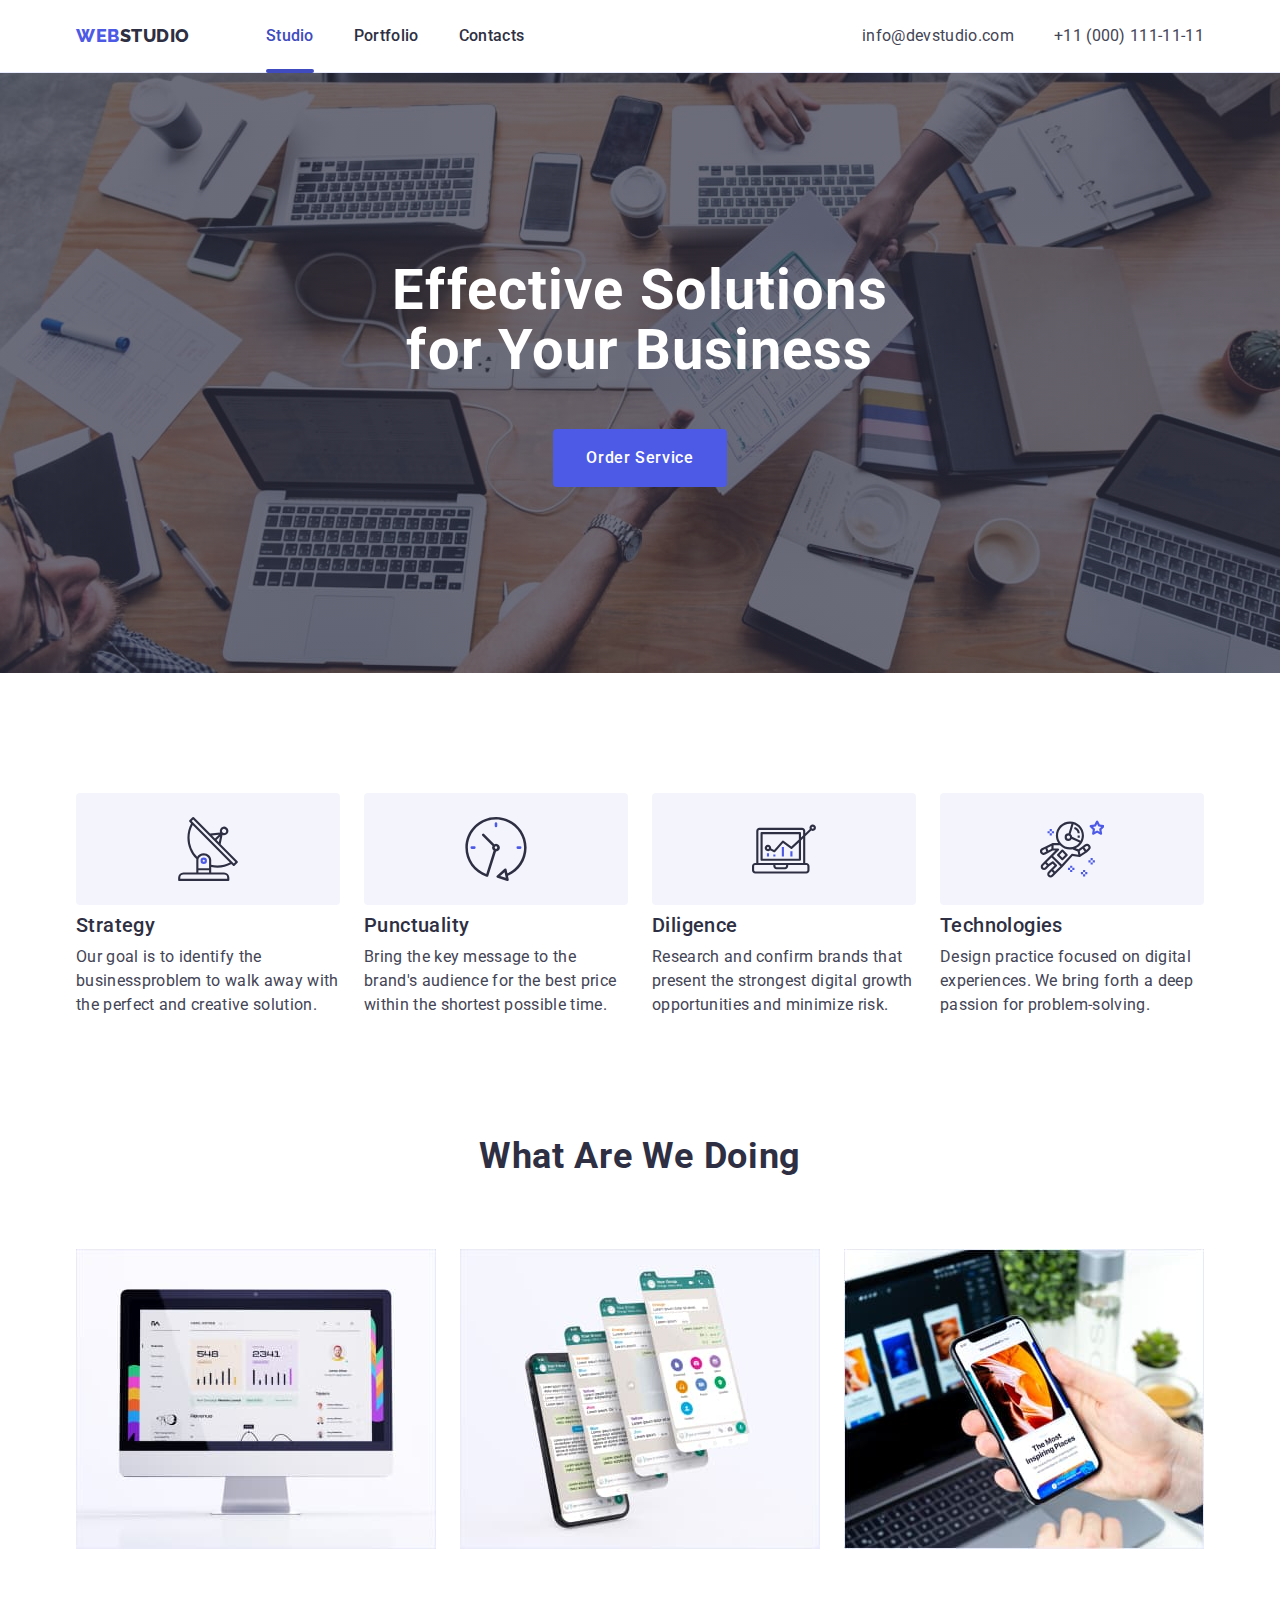
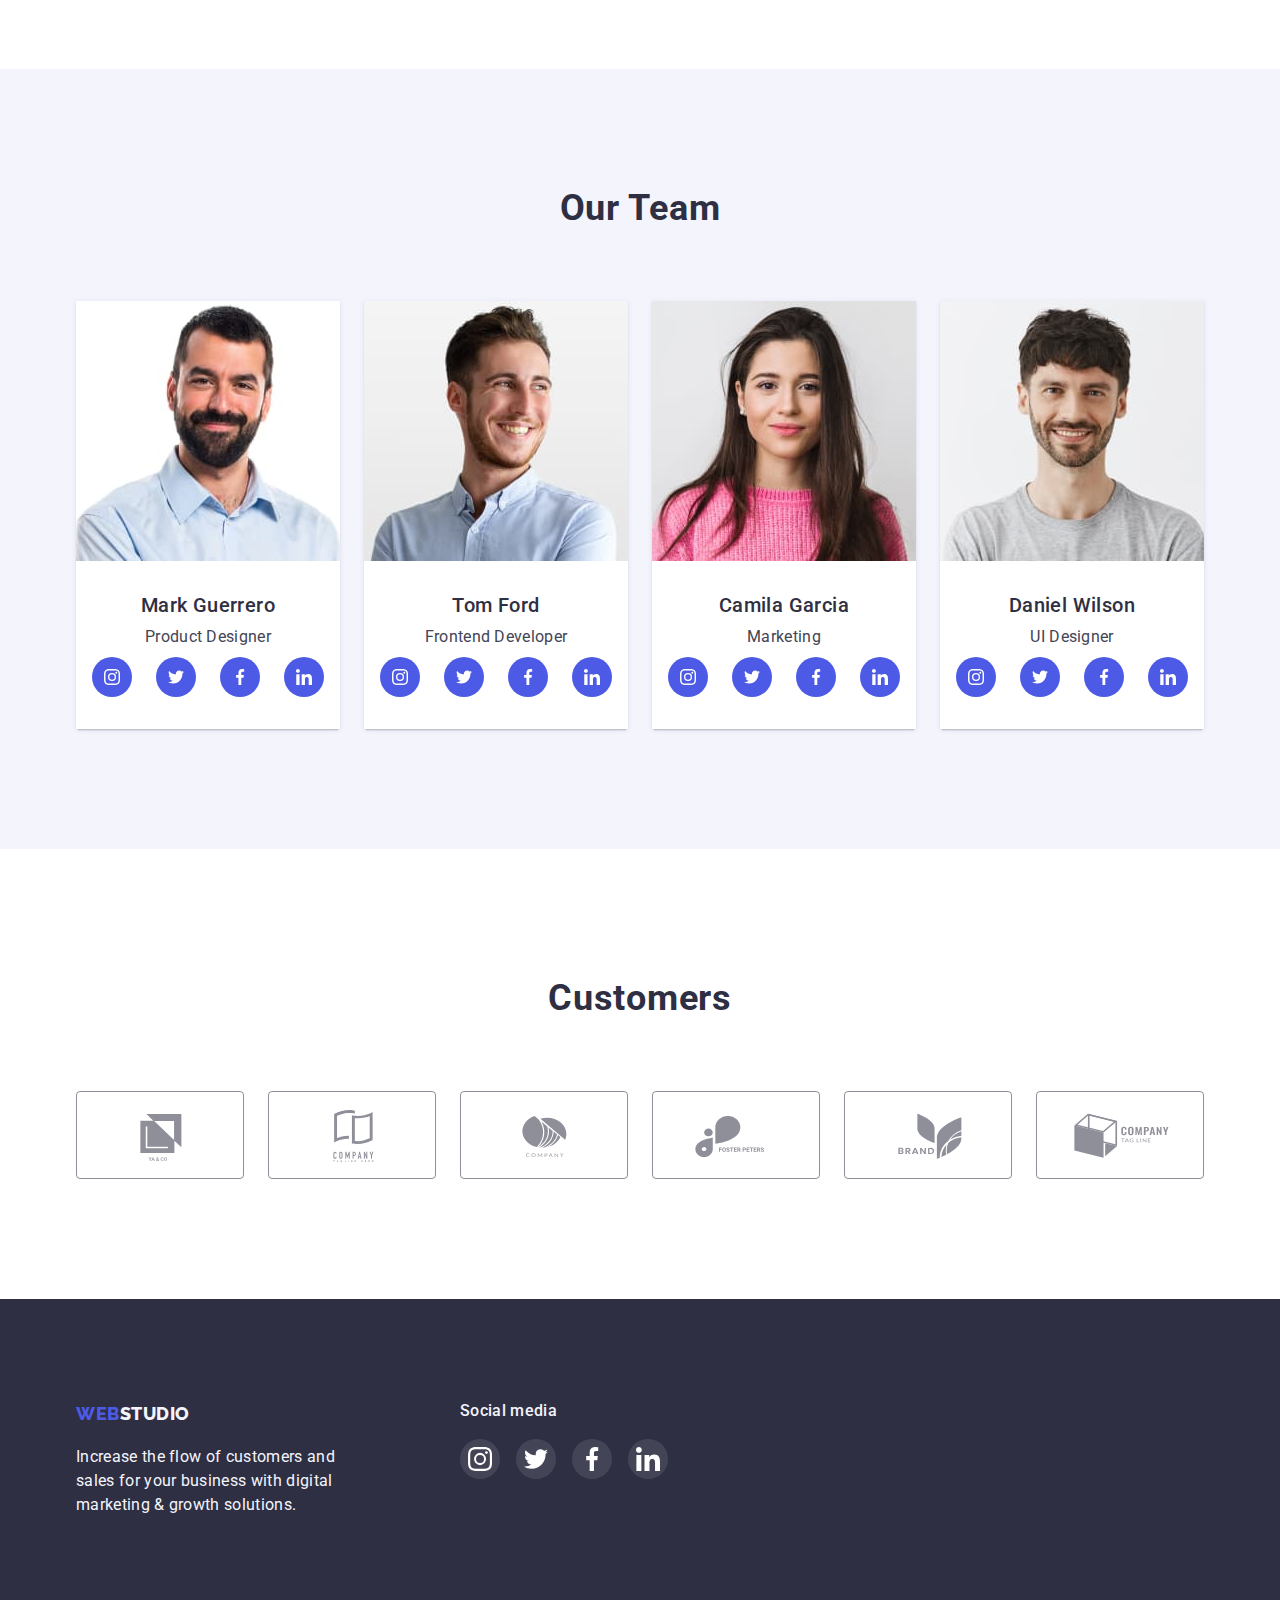
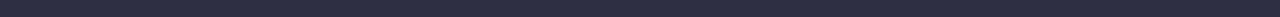
==== commit 30a68ec8: "syren" ====
--- a/index.html
+++ b/index.html
@@ -540,7 +540,7 @@
       </div>
     </footer>
     <!-- Modal window -->
-    <div class="backdrop">
+    <div class="backdrop is-hidden">
       <div class="modal">
         <button type="button" aria-label="close modal" class="modal-close">
           <svg class="close-icon">
--- a/css/styles.css
+++ b/css/styles.css
@@ -705,14 +705,21 @@
 
     width: 100vw;
     height: 100vh;
-    padding-top: 88px;
+    /* padding-top: 88px; */
 
     background-color: var(--backdrop-bg);
+
+}
+
+.backdrop.is-hidden {
+    opacity: 0;
+    pointer-events: none;
 
 }
 
 .modal {
     position: absolute;
+    top: 88px;
     left: 50%;
     transform: translateX(-50%);
 
